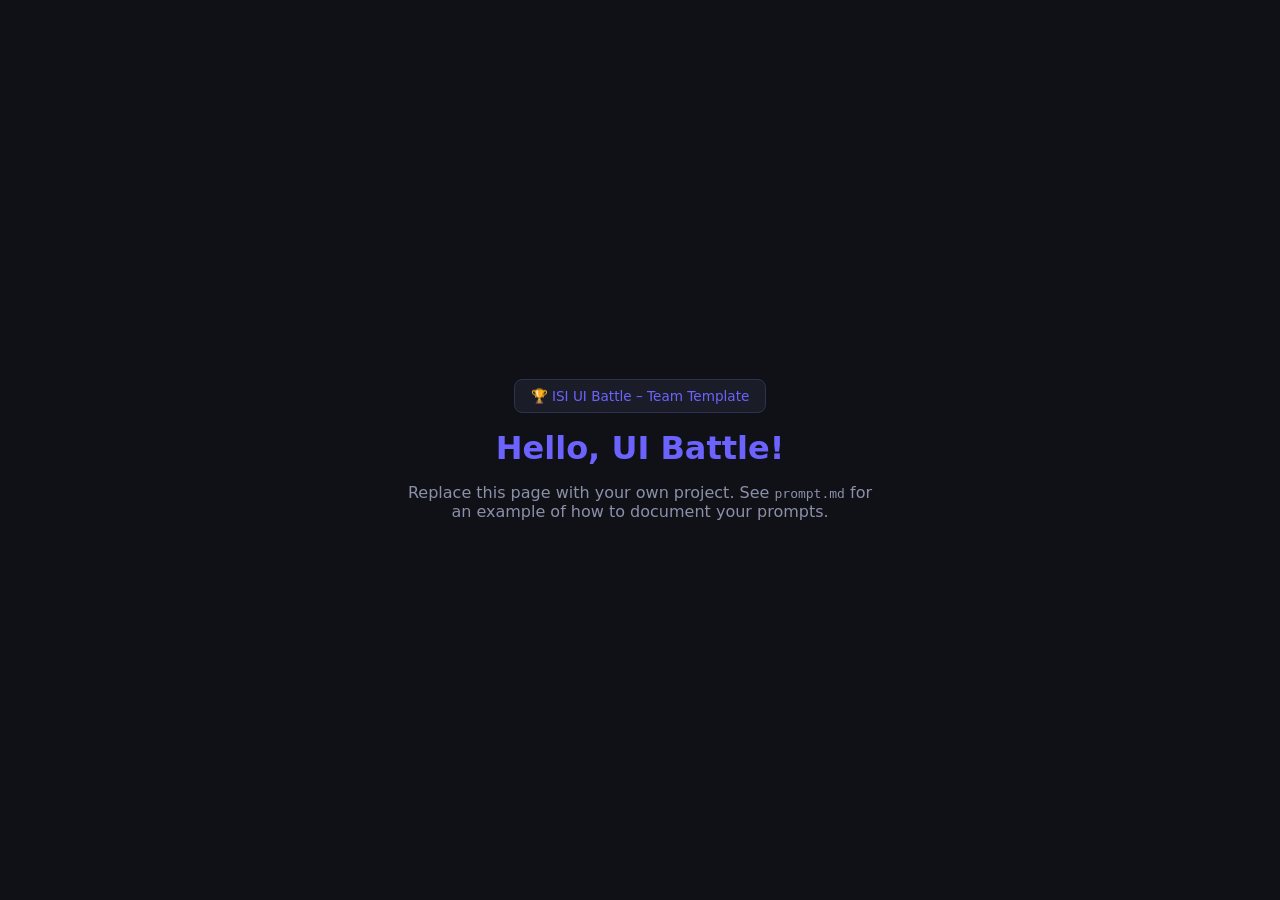
==== projects/team-template/index.html @ 3a0e44ef "feat: ISI UI Battle – complete static showcase website Co-authored-by: AlexisSantin <34810294+Alexis" ====
<!DOCTYPE html>
<html lang="en">
<head>
  <meta charset="UTF-8" />
  <meta name="viewport" content="width=device-width, initial-scale=1.0" />
  <title>Team Template – ISI UI Battle</title>
  <style>
    *, *::before, *::after { box-sizing: border-box; margin: 0; padding: 0; }
    body {
      font-family: 'Segoe UI', system-ui, sans-serif;
      background: #0f1117;
      color: #e8eaf0;
      min-height: 100vh;
      display: flex;
      flex-direction: column;
      align-items: center;
      justify-content: center;
      gap: 1rem;
      padding: 2rem;
      text-align: center;
    }
    h1 { font-size: 2rem; color: #6c63ff; }
    p  { color: #8b90a8; max-width: 480px; }
    .badge {
      background: #1a1d27;
      border: 1px solid #2e3250;
      border-radius: 8px;
      padding: 0.5rem 1rem;
      font-size: 0.85rem;
      color: #6c63ff;
    }
  </style>
</head>
<body>
  <div class="badge">🏆 ISI UI Battle – Team Template</div>
  <h1>Hello, UI Battle!</h1>
  <p>Replace this page with your own project. See <code>prompt.md</code> for an example of how to document your prompts.</p>
</body>
</html>
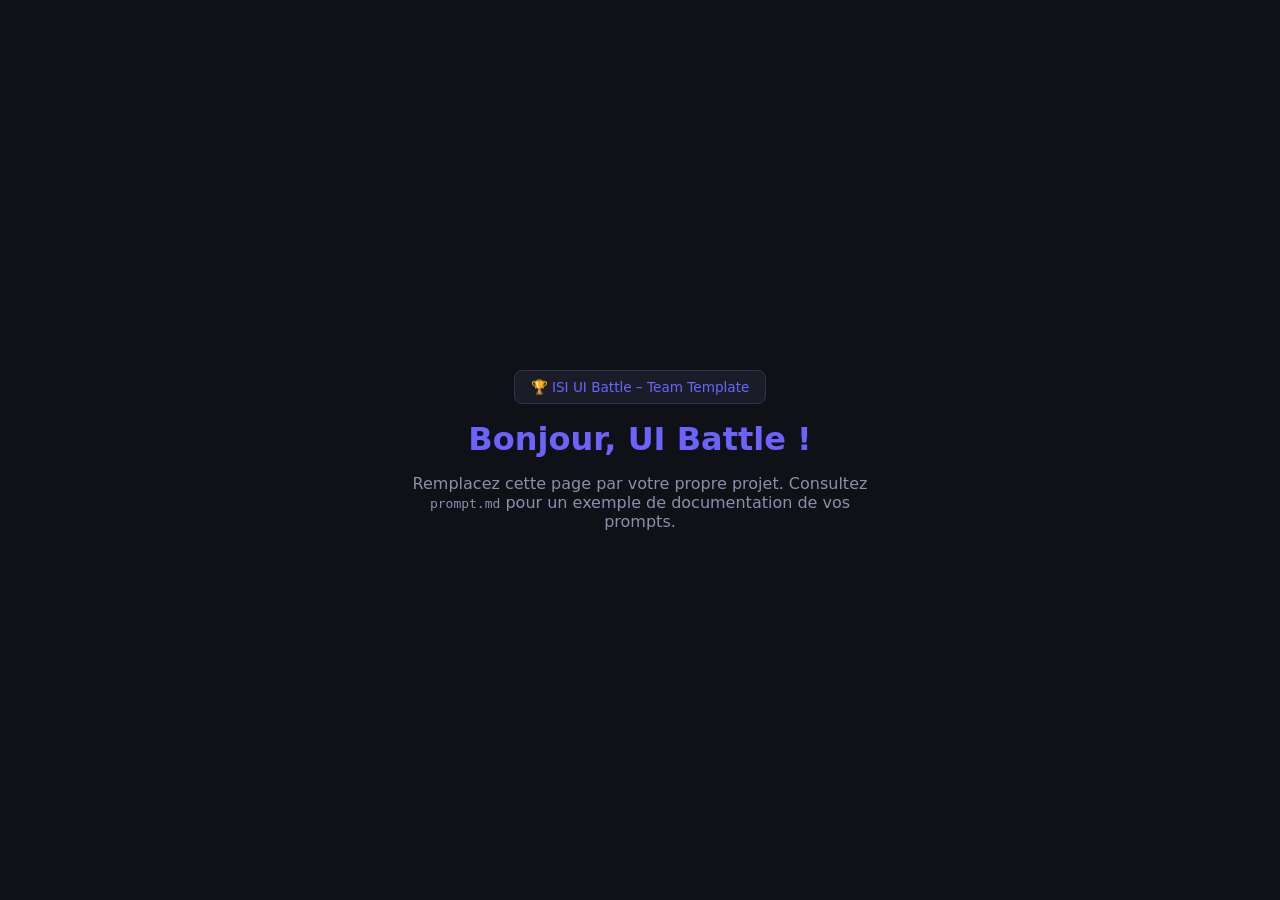
==== commit b3fcc1fa: "feat: traduction française complète + exercices étudiants VSCode/Copilot Co-authored-by: AlexisSanti" ====
--- a/projects/team-template/index.html
+++ b/projects/team-template/index.html
@@ -1,5 +1,5 @@
 <!DOCTYPE html>
-<html lang="en">
+<html lang="fr">
 <head>
   <meta charset="UTF-8" />
   <meta name="viewport" content="width=device-width, initial-scale=1.0" />
@@ -33,7 +33,7 @@
 </head>
 <body>
   <div class="badge">🏆 ISI UI Battle – Team Template</div>
-  <h1>Hello, UI Battle!</h1>
-  <p>Replace this page with your own project. See <code>prompt.md</code> for an example of how to document your prompts.</p>
+  <h1>Bonjour, UI Battle !</h1>
+  <p>Remplacez cette page par votre propre projet. Consultez <code>prompt.md</code> pour un exemple de documentation de vos prompts.</p>
 </body>
 </html>
